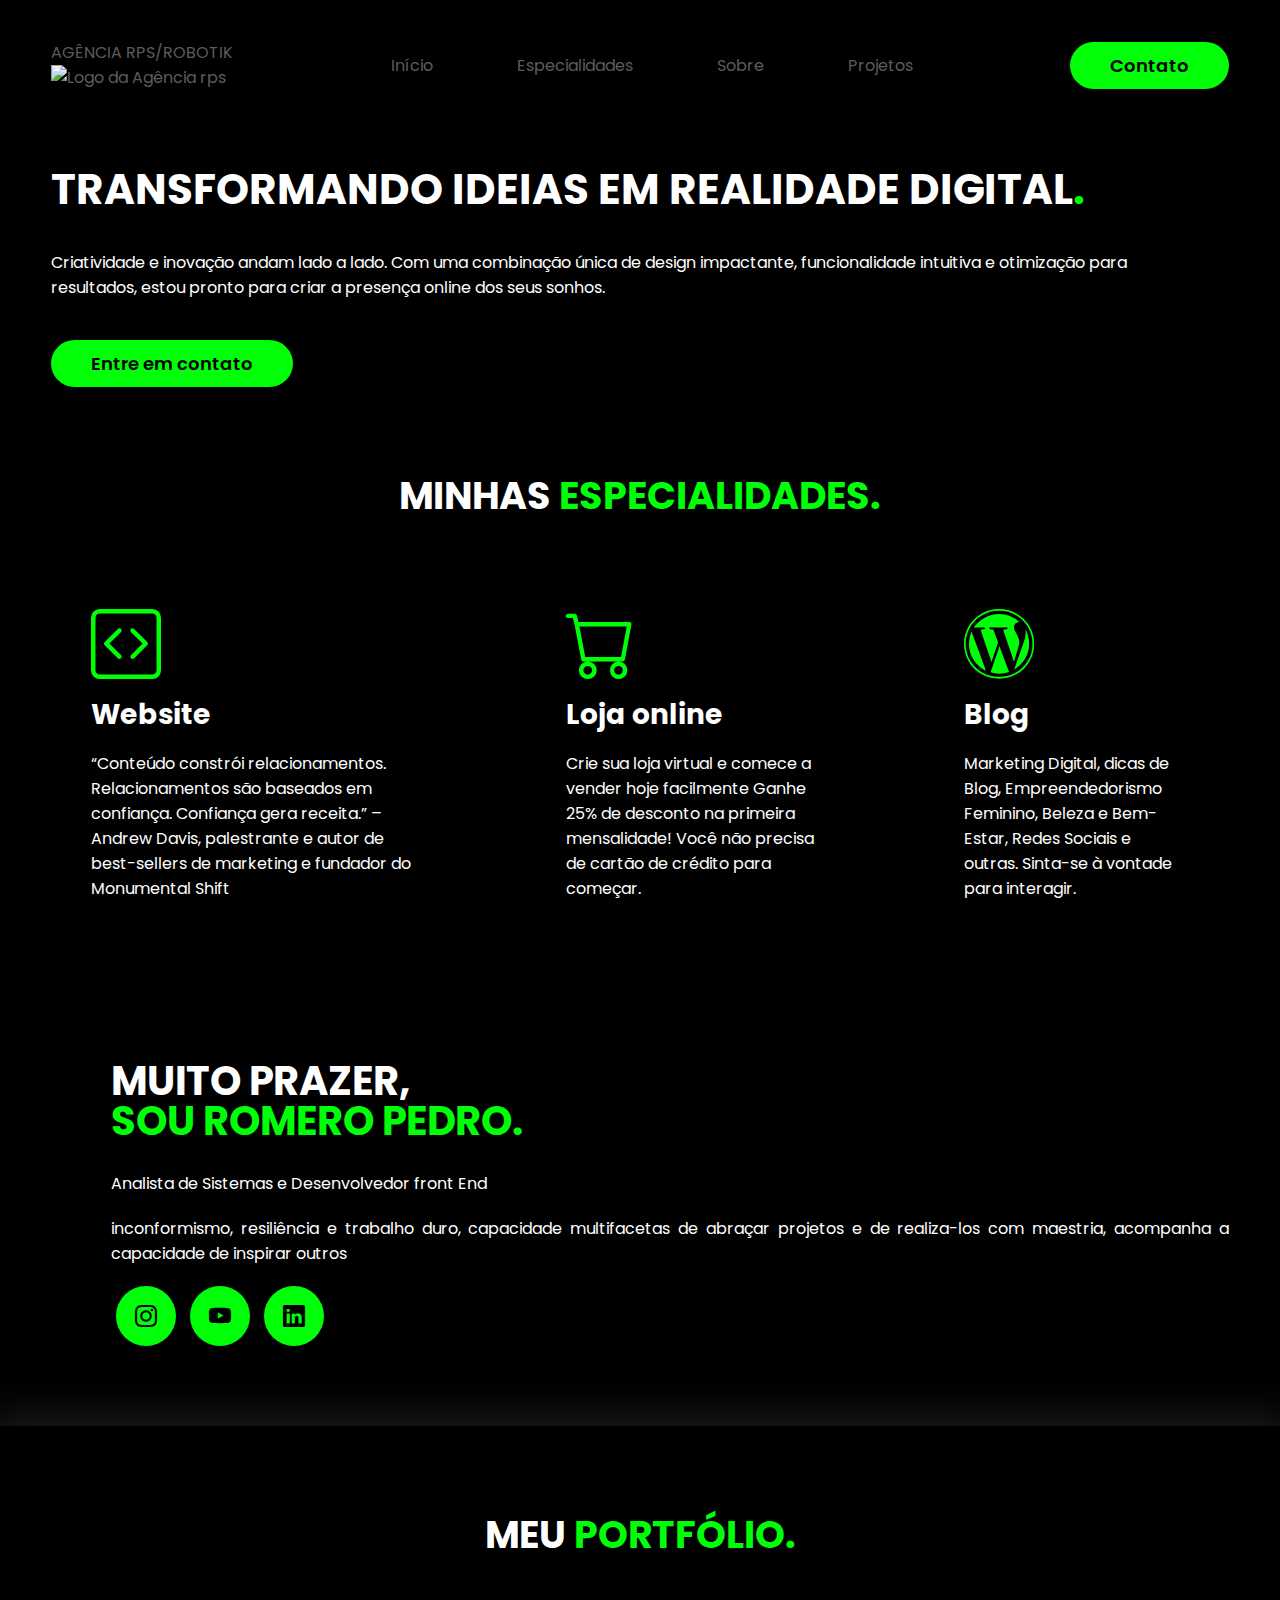
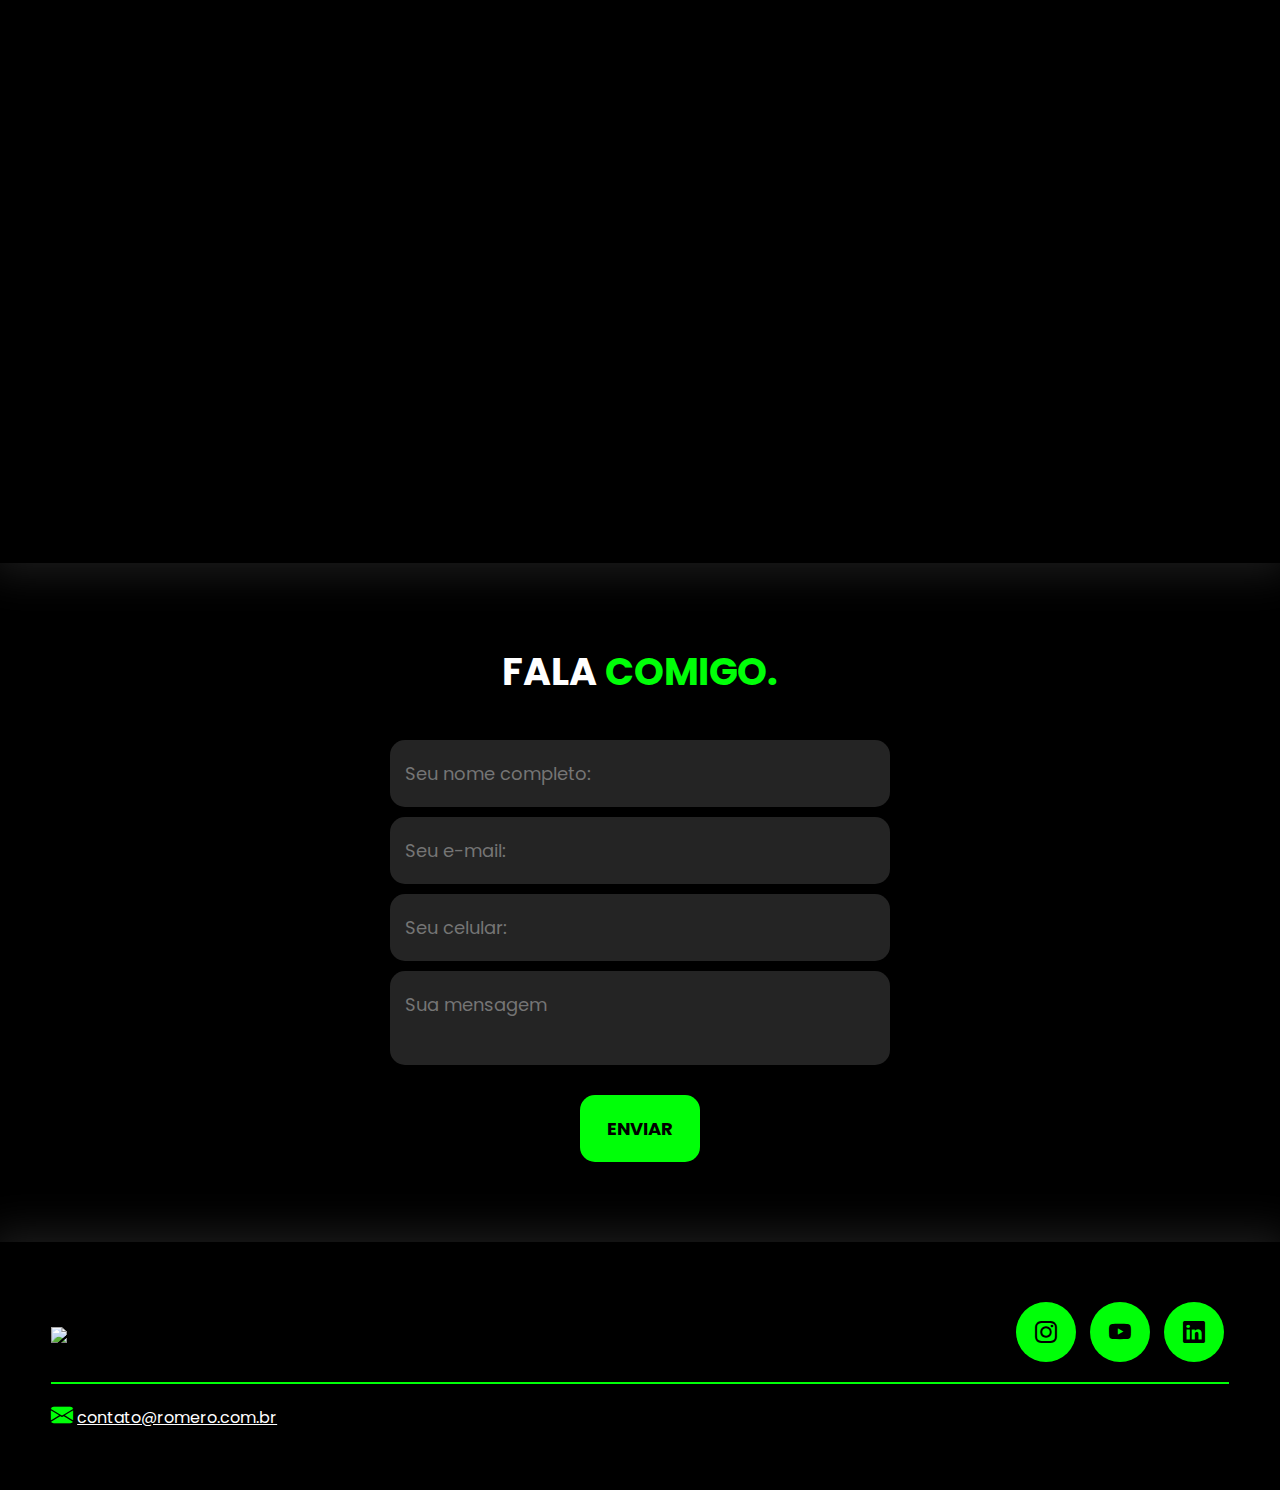
==== index.html @ fea5956a "Create index.html" ====
<html lang="pt-br">
<head>
    <meta charset="UTF-8">
    <meta name="viewport" content="width=device-width, initial-scale=1.0">
    <!-- GOOGLE FONTS -->
    <link rel="preconnect" href="https://fonts.googleapis.com">
    <link rel="preconnect" href="https://fonts.gstatic.com" crossorigin>
    <link href="https://fonts.googleapis.com/css2?family=Poppins:ital,wght@0,100;0,200;0,300;0,400;0,500;0,600;0,700;0,800;0,900;1,100;1,200;1,300;1,400;1,500;1,600;1,700;1,800;1,900&display=swap" rel="stylesheet">
    <!-- FIM GOOGLE FONTES -->
    <!-- BOOTSTRAP ICONS -->
    <link rel="stylesheet" href="https://cdn.jsdelivr.net/npm/bootstrap-icons@1.10.5/font/bootstrap-icons.css">
    <!-- FIM BOOTSTRAP ICONS -->
    <link rel="stylesheet" href="style.css">

    <script src="menu.js" defer></script>

    <title>Agencia Rps</title>
</head>
<body>
    
    <header>
        <div class="interface">
            <div class="logo">
                <a href="#">
                    <p>AGÊNCIA RPS/ROBOTIK</p>
                    <img src="c:\Users\ALEXIENIGENA\Documents\estudos\html-css\exercicios\imags\Robotik-AG_MSG_Logo_quadratisch.svg.png" alt="Logo da Agência rps">
                </a>
            </div><!--logo-->

            <nav class="menu-desktop">
                <ul>
                    <li><a href="#">Início</a></li>
                    <li><a href="#">Especialidades</a></li>
                    <li><a href="#">Sobre</a></li>
                    <li><a href="#">Projetos</a></li>
                </ul>
            </nav>

            <div class="btn-contato">
                <a href="#">
                    <button>Contato</button>
                </a>
            </div><!--btn-contato-->

            <div class="btn-abrir-menu" id="btn-menu">
                <i class="bi bi-list"></i>
            </div>

            <div class="menu-mobile" id="menu-mobile">
                <div class="btn-fechar">
                    <i class="bi bi-x-lg"></i>
                </div>

                <nav>
                    <ul>
                        <li><a href="#">Início</a></li>
                        <li><a href="#">Especialidades</a></li>
                        <li><a href="#">Sobre</a></li>
                        <li><a href="#">Projetos</a></li>
                        <li><a href="#">Contato</a></li>
                    </ul>
                </nav>

            </div><!--menu-mobile-->
            <div class="overlay-menu" id="overlay-menu"></div>
        </div><!--interface-->
    </header>

    <main>
        <section class="topo-do-site">
            <div class="interface">
                <div class="flex">
                    <div class="txt-topo-site">
                        <h1>TRANSFORMANDO IDEIAS EM REALIDADE DIGITAL<span>.</span></h1>
                        <p>Criatividade e inovação andam lado a lado. Com uma combinação única de design impactante, funcionalidade intuitiva e otimização para resultados, estou pronto para criar a presença online dos seus sonhos.</p>

                        <div class="btn-contato">
                            <a href="#">
                                <button>Entre em contato</button>
                            </a>
                        </div>
                    </div><!--txt-topo-site-->

                    <div class="img-topo-site">
                        <img src="c:\Users\ALEXIENIGENA\Documents\estudos\html-css\exercicios\exercicios\imags\foto de romero.png" alt="">
                    </div><!--img-topo-site-->
                </div><!--flex-->
            </div><!--interface-->
        </section><!--topo-do-site-->

        <section class="especiliadades">
            <div class="interface">
                <h2 class="titulo">MINHAS <span>ESPECIALIDADES.</span></h2>
                <div class="flex">
                    <div class="especialidades-box">
                        <i class="bi bi-code-square"></i>
                        <h3>Website</h3>
                        <p> “Conteúdo constrói relacionamentos. Relacionamentos são baseados em confiança. Confiança gera receita.” – Andrew Davis, palestrante e autor de best-sellers de marketing e fundador do Monumental Shift</p>
                    </div><!--especialidades-box-->

                    <div class="especialidades-box">
                        <i class="bi bi-cart"></i>
                        <h3>Loja online</h3>
                        <p>Crie sua loja virtual e comece a vender hoje facilmente
Ganhe 25% de desconto na primeira mensalidade!
Você não precisa de cartão de crédito para começar.
</p>
                    </div><!--especialidades-box-->

                    <div class="especialidades-box">
                        <i class="bi bi-wordpress"></i>
                        <h3>Blog</h3>
                        <p>Marketing Digital, dicas de Blog, Empreendedorismo Feminino, Beleza e Bem-Estar, Redes Sociais e outras. Sinta-se à vontade para interagir.</p>
                    </div><!--especialidades-box-->
                </div><!--flex-->
            </div><!--interface-->
        </section><!--especiliadades-->

        <section class="sobre">
            <div class="interface">
                <div class="flex">
                    <div class="img-sobre">
                        <img src="c:\Users\ALEXIENIGENA\Documents\estudos\html-css\exercicios\exercicios\imags\foto de romero.png" alt="">
                    </div><!--img-sobre-->

                    <div class="txt-sobre">
                        <h2>MUITO PRAZER, <span>SOU ROMERO PEDRO.</span></h2>
                        <p>Analista de Sistemas e Desenvolvedor front End</p>

                        <p>inconformismo, resiliência e trabalho duro, capacidade multifacetas de abraçar projetos e de realiza-los com maestria, acompanha a capacidade de inspirar outros</p>
                        <div class="btn-social">
                            <a href="#"><button><i class="bi bi-instagram"></i></button></a>
                            <a href="#"><button><i class="bi bi-youtube"></i></button></a>
                            <a href="#"><button><i class="bi bi-linkedin"></i></button></a>
                        </div><!--btn-social-->
                    </div><!--txt-sobre-->
                </div><!--flex-->
            </div><!--interface-->
        </section><!--sobre-->

        <section class="portfolio">
            <div class="interface">
                <h2 class="titulo">MEU <span>PORTFÓLIO.</span></h2>
                <div class="flex">
                    <div class="img-port site1" style="background-image: url(ex004/Imagens/imag1.jpg);
                    transition: 2s;">
                    <div class="overlay">Projeto 1</div>
                          
                      </div>
                      <div class="img-port site2" style="background-image: url(ex004/Imagens/imag1.jpg);
                    transition: 10s;">
                    <div class="overlay">Projeto 2</div>
                      </div>
                     
                          
                      <div class="img-port site3" style="background-image: url(ex004/Imagens/imag1.jpg);
                    transition: 100s;">
                    <div class="overlay">Projeto 3</div>
                        </div>
                    </div>
                </div><!--flex-->
            </div><!--interface-->
        </section><!--portfolio-->

        <section class="formulario">
            <div class="interface">
                <h2 class="titulo">FALA <span>COMIGO.</span></h2>

                <form action="">
                    <input type="text" name="" id="" placeholder="Seu nome completo:" required>
                    <input type="text" name="" id="" placeholder="Seu e-mail:" required>
                    <input type="text" name="" id="" placeholder="Seu celular:">
                    <textarea name="" id="" placeholder="Sua mensagem" required></textarea>
                    <div class="btn-enviar"><input type="submit" value="ENVIAR"></div>
                </form>
            </div><!--interface-->
        </section><!--formulario-->

    </main>

    <footer>
        <div class="interface">
            <div class="line-footer">
                <div class="flex">
                    <div class="logo-footer">
                        <p>AGÊNCIA RPS/ROBOTIK</p>
                        <img src="c:\Users\ALEXIENIGENA\Documents\estudos\html-css\exercicios\imags\Robotik-AG_MSG_Logo_quadratisch.svg.png" alt="Logotipo Agência RPS">
                    </div><!--logo-footer-->
                    <div class="btn-social">
                        <a href="#"><button><i class="bi bi-instagram"></i></button></a>
                        <a href="#"><button><i class="bi bi-youtube"></i></button></a>
                        <a href="#"><button><i class="bi bi-linkedin"></i></button></a>
                    </div><!--btn-social-->
                </div>
            </div><!--line-footer-->

            <div class="line-footer borda">
                <p><i class="bi bi-envelope-fill"></i> <a href="Romero:contato@romero.com.br">contato@romero.com.br</a></p>
            </div><!--line-footer-->
        </div><!--interface-->
    </footer>

</body>
</html>
---- style.css ----
/* ESTILO GERAL */
* {
    margin: 0;
    padding: 0;
    box-sizing: border-box;
    font-family: 'Poppins', sans-serif;
}

body {
    background-color: #000;
    height: 100vh;
}

.interface {
    max-width: 1280px;
    margin: 0 auto;
}

.flex {
    display: flex;
}

.btn-contato button {
    padding: 10px 40px;
    font-size: 18px;
    font-weight: 600;
    background-color: #00FF08;
    border: 0;
    border-radius: 30px;
    cursor: pointer;
    transition: .2s;
}

h2.titulo {
    color: #fff;
    font-size: 38px;
    text-align: center;
}

h2.titulo span {
    color: #00FF08;
}

button:hover,
form .btn-enviar input:hover {
    box-shadow: 0px 0px 8px #00ff08;
    transform: scale(1.05);
}

/* ESTILO DO CABEÇALHO */
header {
    padding: 40px 4%;
}

header>.interface {
    display: flex;
    align-items: center;
    justify-content: space-between;
}

header a {
    color: #5c5c5c;
    text-decoration: none;
    display: inline-block;
    transition: .2s;
}

header nav.menu-desktop a:hover {
    color: #fff;
    transform: scale(1.05);
}

header nav ul {
    list-style-type: none;
}

header nav.menu-desktop ul li {
    display: inline-block;
    padding: 0 40px;
}

/* ESTILO DO MENU MOBILE */

.btn-abrir-menu{
    display: none;
}

.btn-abrir-menu i{
    color: #00FF08;
    font-size: 40px;
}

.menu-mobile{
    background-color: #000;
    height: 100vh;
    position: fixed;
    top: 0;
    right: 0;
    z-index: 99999;
    width: 0%;
    overflow: hidden;
    transition: .5s;
}


.menu-mobile.abrir-menu{
    width: 70%;
}

.menu-mobile.abrir-menu ~ .overlay-menu{
    display: block;
}


.menu-mobile .btn-fechar{
    padding: 20px 5%;
}

.menu-mobile .btn-fechar i{
    color: #00FF08;
    font-size: 30px;
}

.menu-mobile nav ul{
    text-align: right;
}

.menu-mobile nav ul li a{
    color: #fff;
    font-size: 20px;
    font-weight: 300;
    padding: 20px 8%;
    display: block;
}   

.menu-mobile nav ul li a:hover{
    background-color: #00FF08;
    color: #000;
}

.overlay-menu{
    background-color: #000000df;
    width: 100%;
    height: 100%;
    position: fixed;
    top: 0;
    left: 0;
    z-index: 88888;
    display: none;
}

/* ESTILO DO TOPO DO SITE */
section.topo-do-site {
    padding: 40px 4%;
}

section.topo-do-site .flex {
    align-items: center;
    justify-content: center;
    gap: 90px;
}

.topo-do-site h1 {
    color: #fff;
    font-size: 42px;
    line-height: 40px;
}

.topo-do-site .txt-topo-site h1 span {
    color: #00FF08;
}

.topo-do-site .txt-topo-site p {
    color: #fff;
    margin: 40px 0;
}

.topo-do-site .img-topo-site img {
    position: relative;
    animation: flutuar 2s ease-in-out infinite alternate;
}


@keyframes flutuar {
    0% {
        top: 0;
    }

    100% {
        top: 30px;
    }
}

/* ESTILO DAS ESPECIALIDADES */
section.especiliadades {
    padding: 40px 4%;
}

section.especiliadades .flex {
    gap: 60px;
}

.especiliadades .especialidades-box {
    color: #fff;
    padding: 40px;
    border-radius: 20px;
    margin-top: 45px;
    transition: .2s;
}

.especiliadades .especialidades-box:hover {
    transform: scale(1.05);
    box-shadow: 0 0 20px #ffffff78;
}

.especiliadades .especialidades-box i {
    font-size: 70px;
    color: #00FF08;
}

.especiliadades .especialidades-box h3 {
    font-size: 28px;
    margin: 15px 0;
}

/* ESTILO DO SOBRE */
section.sobre {
    padding: 80px 4%;
}

section.sobre .flex {
    align-items: center;
    gap: 60px;
}

.sobre .txt-sobre {
    color: #fff;
}

.sobre .txt-sobre h2 {
    font-size: 40px;
    line-height: 40px;
    margin-bottom: 30px;
}

.sobre .txt-sobre h2 span {
    color: #00FF08;
    display: block;
}

.sobre .txt-sobre p {
    margin: 20px 0;
    text-align: justify;
}

.btn-social button {
    width: 60px;
    height: 60px;
    border-radius: 50%;
    border: none;
    background-color: #00FF08;
    font-size: 22px;
    cursor: pointer;
    margin: 0 5px;
    transition: .2s;
}

/* ESTILO DO PORTFÓLIO */
section.portfolio {
    padding: 80px 4%;
    box-shadow: 0 0 40px 10px #ffffff1d;
}

section.portfolio .flex {
    justify-content: space-around;
    margin-top: 60px;
}

.img-port {
    width: 360px;
    height: 460px;
    background-size: cover;
    background-position: 100% 0%;
    transition: 8s;
    cursor: pointer;
    border-radius: 40px;
    position: relative;
}

.img-port:hover {
    background-position: 100% 100%;
}

.overlay {
    position: absolute;
    top: 0;
    left: 0;
    width: 100%;
    height: 100%;
    background-color: #000000b8;
    border-radius: 40px;
    display: flex;
    align-items: center;
    justify-content: center;
    font-size: 24px;
    font-weight: 600;
    color: #fff;
    opacity: 0;
    transition: .5s;
}

.overlay:hover {
    opacity: 1;
}

/* ESTILO DO FORMULÁRIO DE CONTATO */
section.formulario {
    padding: 80px 4%;
}

form {
    max-width: 500px;
    margin: 0 auto;
    display: flex;
    justify-content: center;
    flex-direction: column;
    gap: 10px;
    margin-top: 40px;
}

form input,
form textarea {
    width: 100%;
    background-color: #242424;
    border: 0;
    outline: 0;
    padding: 20px 15px;
    border-radius: 15px;
    color: #fff;
    font-size: 18px;
}

form textarea {
    resize: none;
    max-height: 200px;
}

form .btn-enviar {
    margin-top: 20px;
    text-align: center;
}

form .btn-enviar input {
    width: 120px;
    background-color: #00FF08;
    color: #000;
    font-weight: 700;
    cursor: pointer;
    transition: .2s;
}

/* ESTILO DO RODAPÉ */

footer {
    padding: 40px 4%;
    box-shadow: 0 0 40px 10px #ffffff1d;
}

footer .flex {
    justify-content: space-between;
}

footer .line-footer {
    padding: 20px 0;
}

.borda {
    border-top: 2px solid #00FF08;
}

footer .line-footer p i {
    color: #00FF08;
    font-size: 22px;
}

footer .line-footer p a {
    color: #fff;
}

@media screen and (max-width: 1020px) {
    .menu-mobile{
        display: block;
    }


    /* CLASSES GERAIS */
    .flex {
        flex-direction: column;
    }

    .topo-do-site .flex{
        flex-direction: column-reverse;
    }

    h2.titulo {
        font-size: 34px;
        line-height: 30px;
    }

    /* CABEÇALHO */
    .menu-desktop,
    .btn-contato {
        display: none;
    }

    /* TOPO DO SITE */

    section.topo-do-site .flex {
        gap: 40px;
    }

    section.topo-do-site {
        padding: 20px 8%;
    }

    .topo-do-site h1 {
        font-size: 30px;
    }

    .topo-do-site .img-topo-site img {
        width: 100%;
    }

    /* ESPECIALIDADES */
    section.especiliadades {
        padding: 40px 8%;
    }

    /* SOBRE */
    section.sobre {
        padding: 80px 8%;
    }

    .sobre .txt-sobre h2 {
        font-size: 34px;
        line-height: 35px;
        text-align: center;
    }
    
    .btn-social{
        text-align: center;
    }

    .img-sobre img{
        width: 100%;
    }

    /* PORTFÓLIO */
    section.portfolio {
        padding: 80px 8%;
    }

    .img-port {
        width: 100%;
        max-width: 360px;
        margin: 0 auto;
    }
    
    section.portfolio .flex {
       gap: 60px;
    }

    /* RODAPÉ */
    footer .flex {
        flex-direction: column;
        gap: 30px;
    }

    footer .line-footer {
        text-align: center;
    }
}
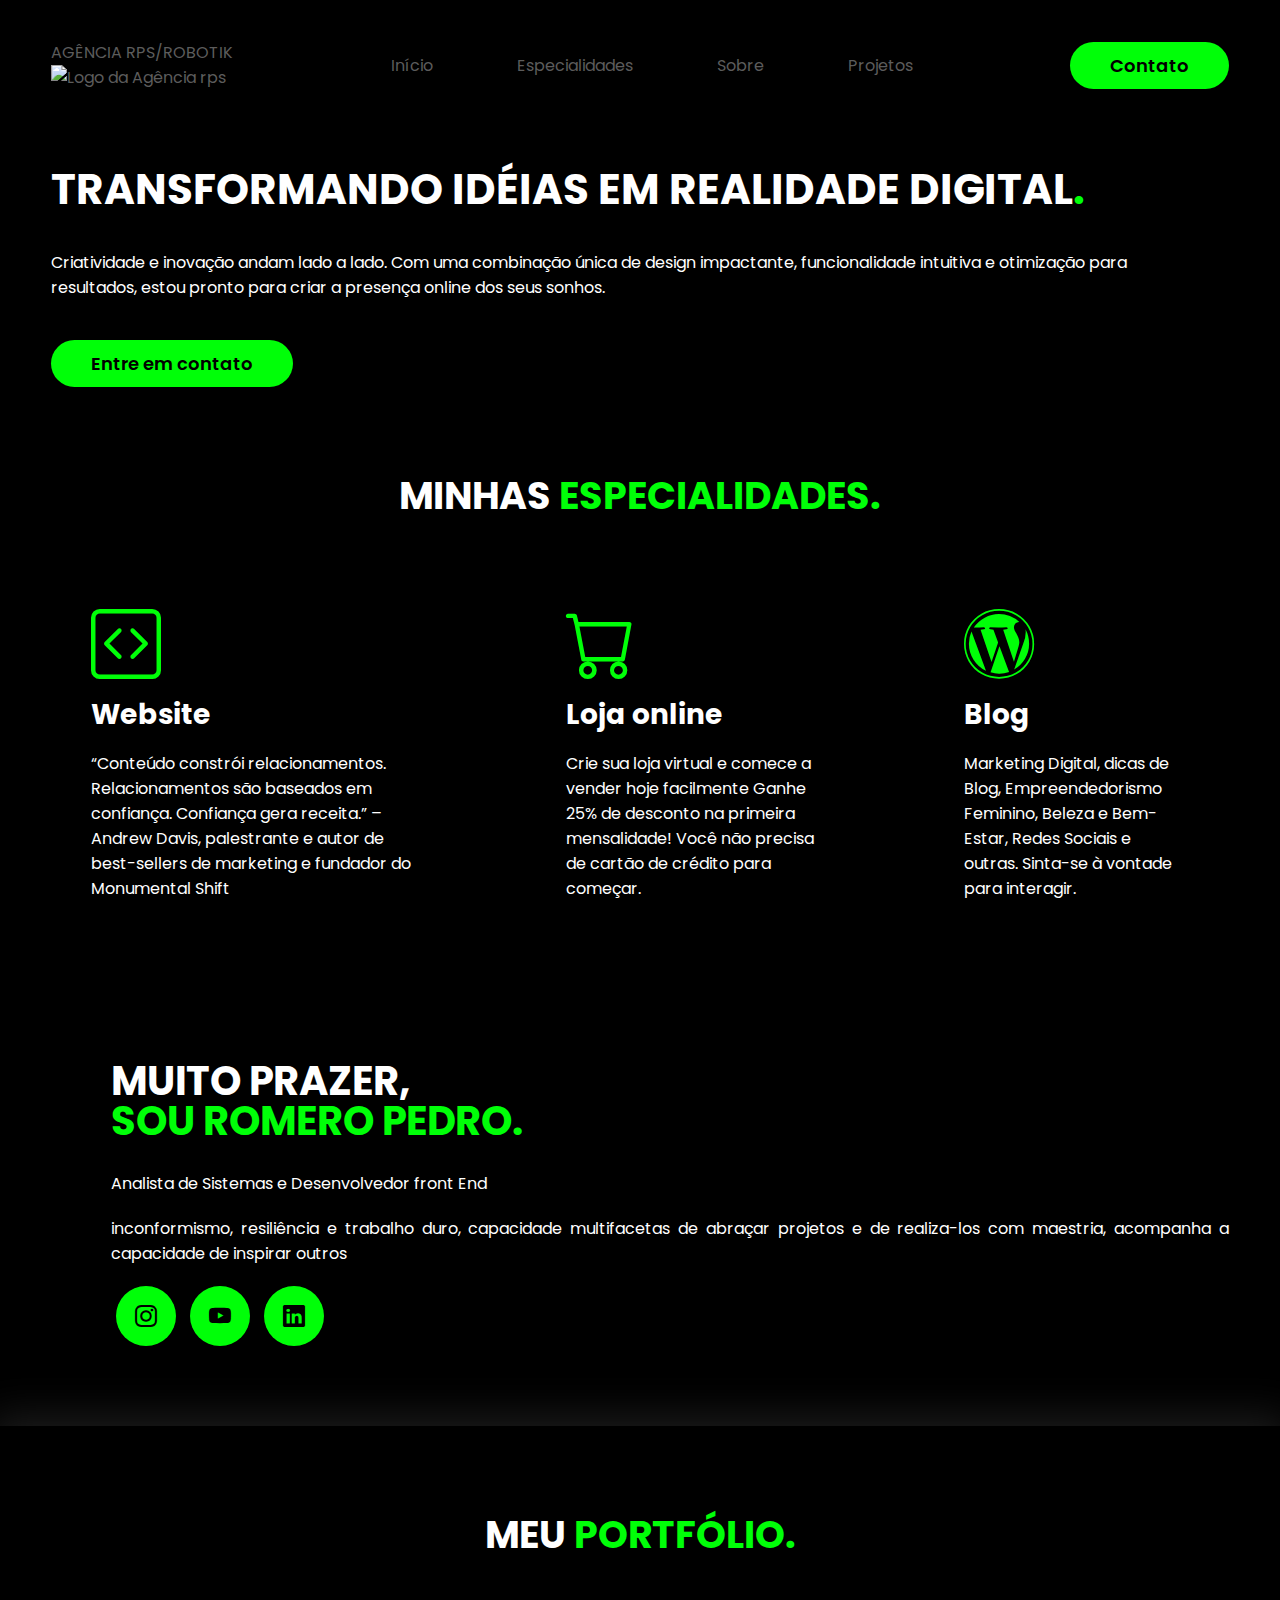
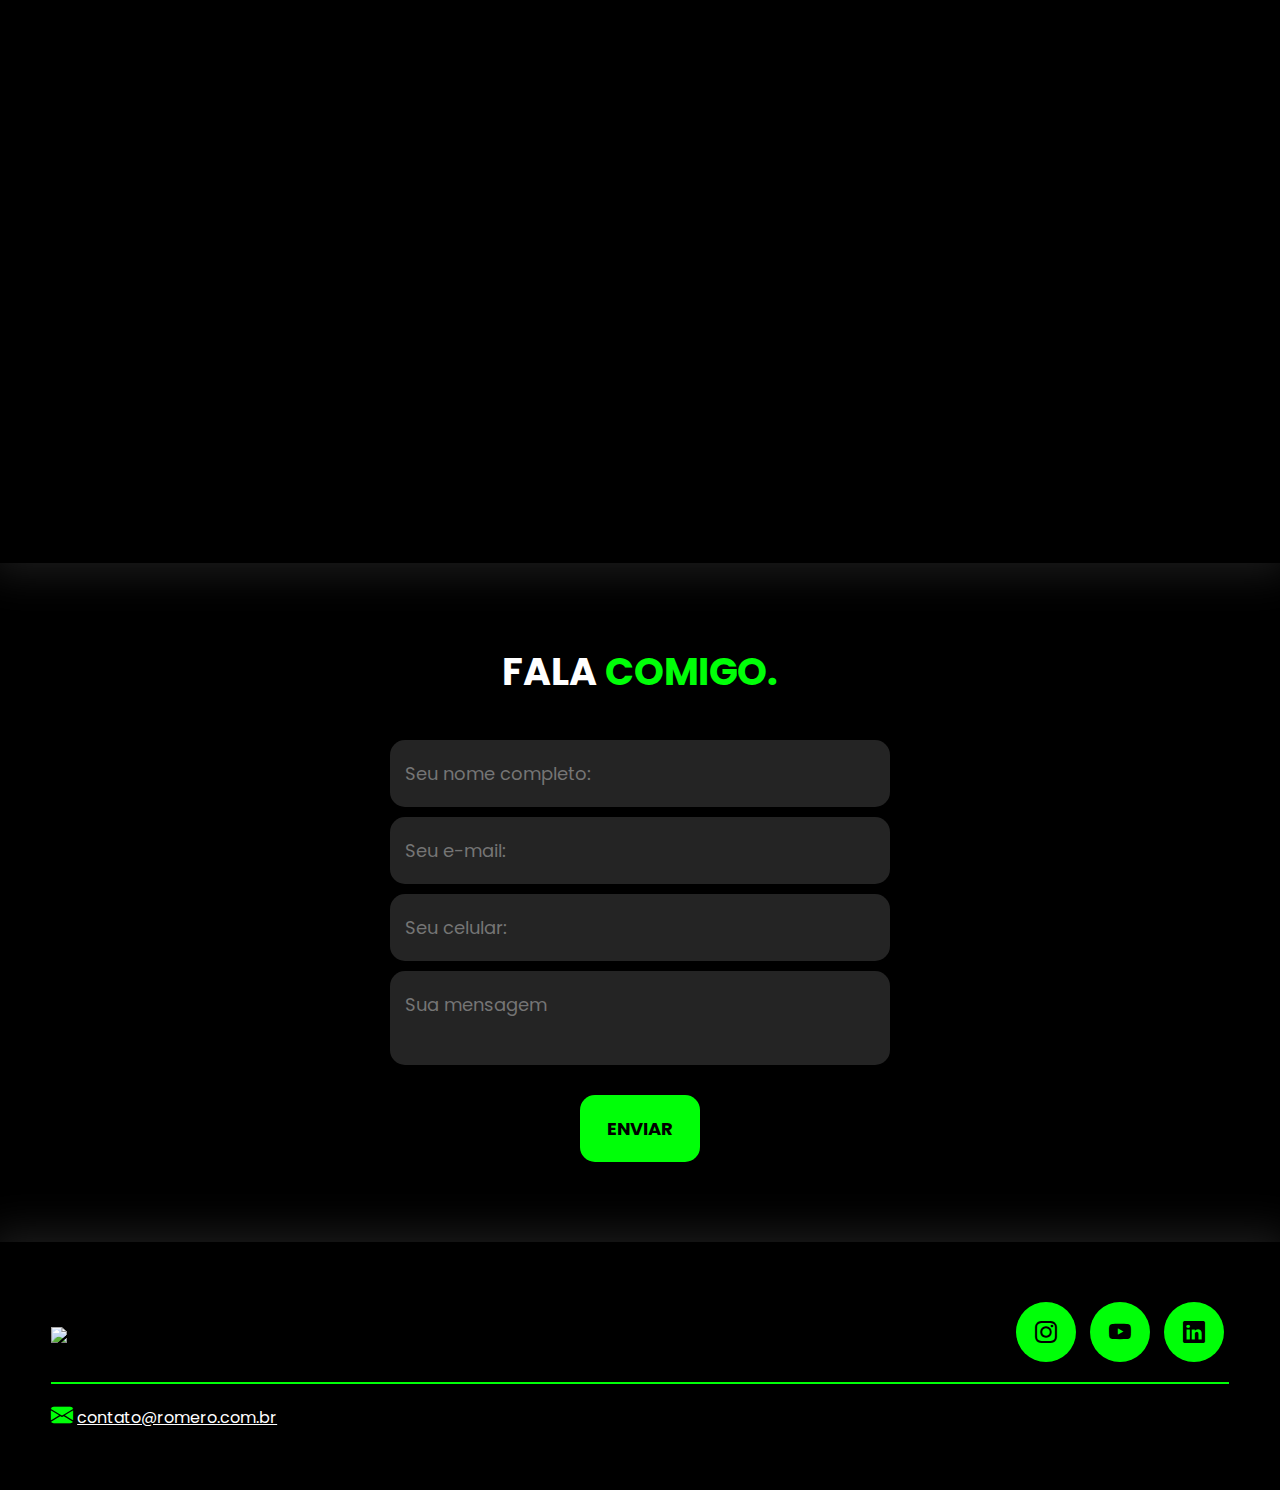
==== commit ba7e8282: "Update index.html" ====
--- a/index.html
+++ b/index.html
@@ -16,6 +16,8 @@
     <script src="menu.js" defer></script>
 
     <title>Agencia Rps</title>
+    <link href="https://romeropedro1.github.io/romeropedro.github.io/style.css" rel=stylesheet" />
+    <script src="https://romeropedro1.github.io/romeropedro.github.io/scripts"></script>
 </head>
 <body>
     
@@ -72,7 +74,7 @@
             <div class="interface">
                 <div class="flex">
                     <div class="txt-topo-site">
-                        <h1>TRANSFORMANDO IDEIAS EM REALIDADE DIGITAL<span>.</span></h1>
+                        <h1>TRANSFORMANDO IDÉIAS EM REALIDADE DIGITAL<span>.</span></h1>
                         <p>Criatividade e inovação andam lado a lado. Com uma combinação única de design impactante, funcionalidade intuitiva e otimização para resultados, estou pronto para criar a presença online dos seus sonhos.</p>
 
                         <div class="btn-contato">
--- a/style.css
+++ b/style.css
@@ -279,6 +279,7 @@
 .img-port {
     width: 360px;
     height: 460px;
+    background-image:url(ex004/imag1.jpg);
     background-size: cover;
     background-position: 100% 0%;
     transition: 8s;
@@ -479,4 +480,4 @@
     footer .line-footer {
         text-align: center;
     }
-}+}
